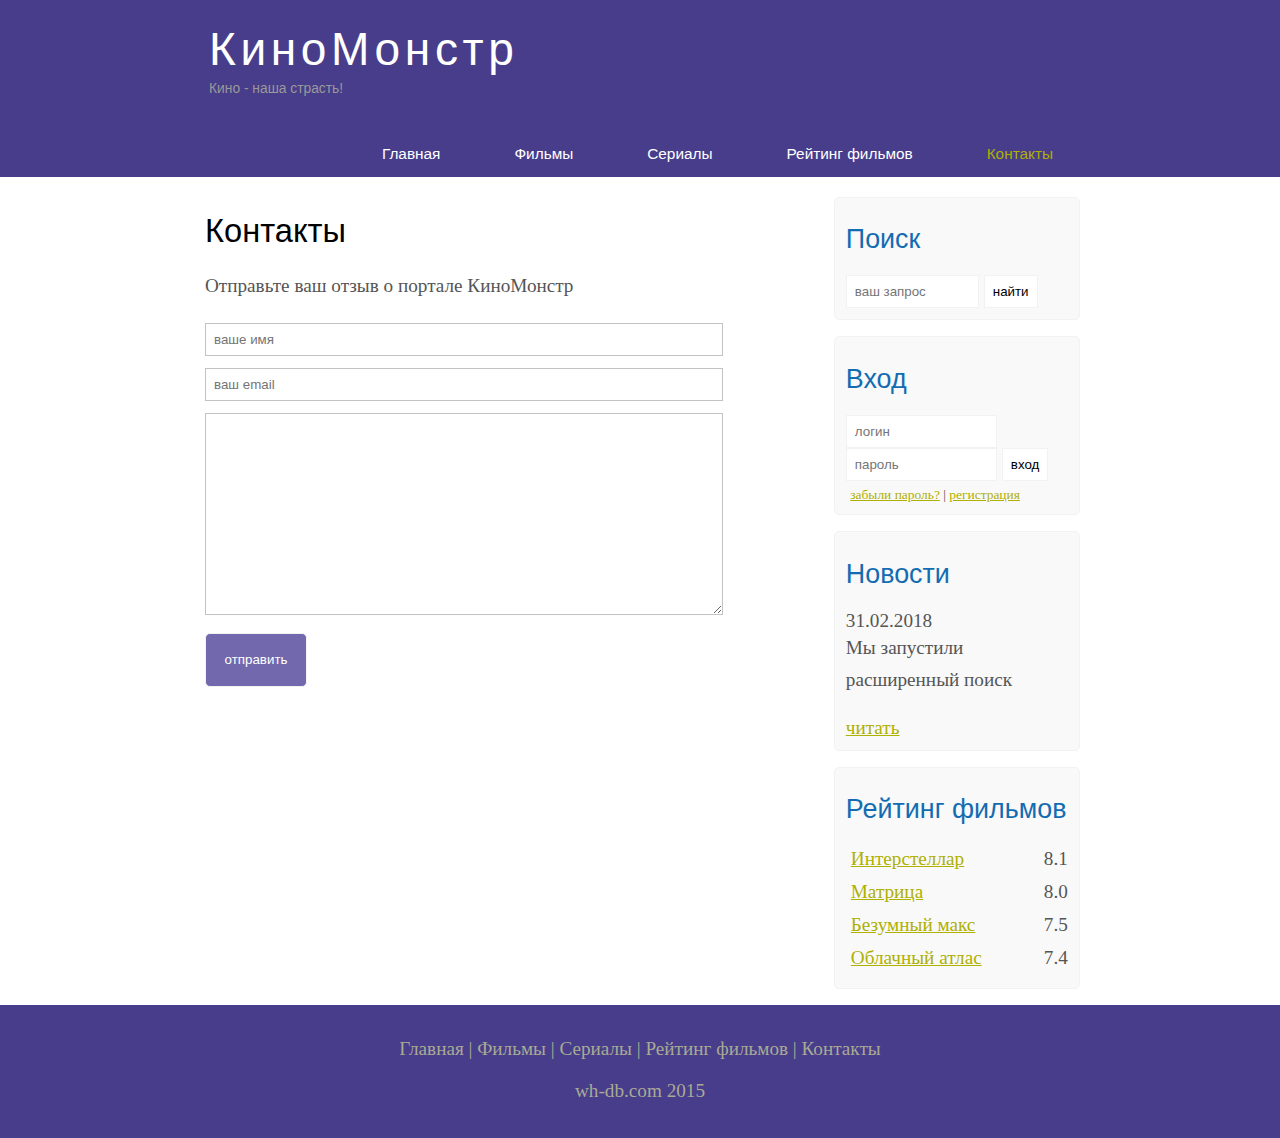
==== contact.html @ a1d7bfc2 "add new project "kinomonster"" ====
<!DOCTYPE html>
<html lang="en">
<head>
	<meta charset="UTF-8">
	<title>Контакты</title>
	<meta name="description" content="Киномонстр - это портал о кино" />
	<meta name="keywords" content="фильмы, фильмы онлайн, hd" />
	<link rel="stylesheet" href="assets/css/style.css">
</head>
<body>

	<div class="main">
		
		<div class="header">
			<div class="logo">
				<div class="logo_text">
					<h1><a href="index.html">КиноМонстр</a></h1>
					<h2>Кино - наша страсть!</h2>
				</div>
			</div>
			
			<div class="menubar">
				
				<ul class="menu">
					<li><a href="index.html">Главная</a></li>	
					<li><a href="films.html">Фильмы</a></li>
					<li><a href="#">Сериалы</a></li>
					<li><a href="rating.html">Рейтинг фильмов</a></li>
					<li class="selected"><a href="contact.html">Контакты</a></li>
				</ul>

			</div>

		</div>

			
		<div class="site_content">
			
			<div class="sidebar_container">
				
				<div class="sidebar">
					<h2>Поиск</h2>
					<form method="post" action="#" id="search_form" >
						<input type="search" name="search_field" placeholder="ваш запрос" />
						<input type="submit" class="btn" value="найти" />
					</form>
				</div>

				<div class="sidebar">
					<h2>Вход</h2>
					<form method="post" action="#" id="login">
						
						<input type="text" name="login_field" placeholder="логин" />
						<input type="password" name="password_field" placeholder="пароль" />
						<input type="submit" class="btn" value="вход" />
						<div class="lables_passreg_text">
							<span><a href="#">забыли пароль?</a></span> | <span><a href="#">регистрация</a></span>
						</div>

					</form>
				</div>

				<div class="sidebar">
					<h2>Новости</h2>
					<span>31.02.2018</span>
					<p>Мы запустили расширенный поиск</p>
					<a href="#">читать</a>
				</div>

				<div class="sidebar">
					<h2>Рейтинг фильмов</h2>
					<ul>
						<li><a href="show.html">Интерстеллар</a><span class="rating_sidebar">8.1</span></li>
						<li><a href="#">Матрица</a><span class="rating_sidebar">8.0</span></li>
						<li><a href="#">Безумный макс</a><span class="rating_sidebar">7.5</span></li>
						<li><a href="#">Облачный атлас</a><span class="rating_sidebar">7.4</span></li>
					</ul>
				</div>

			</div>

			<div class="content">
				
				<h1>Контакты</h1>
				<p>Отправьте ваш отзыв о портале КиноМонстр</p>
	
				<div class="send send_contact">	
					<form method="post" action="#" id="contact">
						<input type="text" name="review_name" placeholder="ваше имя">
						<input type="text" name="review_email" placeholder="ваш email">
						<textarea name="review_text"></textarea>
						<input class="btn" type="submit" value="отправить">
					</form>
				</div>


			

			</div>

		</div>





	<div class="footer">
		<p>
			<a href="index.html">Главная</a> |
			<a href="films.html">Фильмы</a> | 
			<a href="#">Сериалы</a> |
			<a href="rating.html">Рейтинг фильмов</a> |
			<a href="contact.html">Контакты</a>
		</p>
		<p>wh-db.com 2015</p>
	</div>

	</div>
	
</body>
</html>
---- assets/css/style.css ----
* {
  margin: 0;
  padding: 0;
}

body {
  font-size: 1.2em;
  background-color: #fff;
  color: #555;
}

p {
  padding: 0 0 20px 0;
  line-height: 1.7em;
}

input[type="text"], input[type="password"], input[type="search"] {
  color: #5d5d5d;
  width: 60%;
  padding: 8px;
} 

input, textarea {
  outline: none;
  border: none;
  border: solid 1px #f2f2f2;
}

h1, h2 {
  font: normal 170% 'century gothic', arial;
  margin: 0 0 15px 0;
  padding: 15px 0 5px 0;
  color: #000;
}

h2 {
  font-size: 140%;
}

a, a:hover {
  outline: none;
  text-decoration: underline;
  color: #aeb002;
}

ul {
  margin: 2px 0 22px 17px;
}

ul li {
  margin: 0 0 6px 0;
  padding: 0 0 4px 5px;
  line-height: 1.5em;
}


.header {
  background-color: darkslateblue;
  height: 177px;
  font-size: 0.8em;
  margin-left: 0px;
  margin-right: 0px;
  min-width: 900px;
}

.main, .logo, .menubar, .site_content, .footer {
  margin-left: auto;
  margin-right: auto;
}

.logo {
  width: 880px;
  padding-bottom: 40px;
}

.logo h1, .logo h2 {
  font: normal 300% 'century gothic', arial, sans-serif;
  margin: 0 0 0 9px;
}

.logo_text h1, .logo_text h1 a, .logo_text h1 a:hover {
  padding: 22px 0 0 0;
  color: #fff;
  letter-spacing: 0.1em;
  text-decoration: none;
}

.logo_text h2 {
  font-size: 0.9em;
  padding: 4px 0 0 0;
  color: #999;
}

.menubar {
  width: 900px;
  height: 46px;
}

ul.menu {
  float: right;
}

ul.menu li {
  float: left;
  padding: 0 0 0 9px;
  list-style: none;
  margin: 1px 2px 0 0;
}

ul.menu li a {
  font: normal 100% 'trebuchet ms', sans-serif;
  display: block;
  height: 20px;
  padding: 6px 35px 5px 28px;
  color: #fff;
  text-decoration: none;
}

ul.menu li.selected a {
  color: #aeb002;
}

ul.menu li a:hover {
  color: #e4ec04;
}

hr {
  border: solid 1px #f3f3f3;
}

.site_content {
  width: 880px;
  overflow:hidden;
  margin: 20px auto 0 auto;
  background-color: white;
}

.sidebar_container {
  float: right;;
  width: 224px;
}

.sidebar {
  float: right;
  width: 222px;
  padding: 5%;
  margin: 0 0 16px 0;
  border: solid 1px #f2f2f2;
  border-radius: 5px;
  background-color: #f9f9f9;
}

.btn {
  padding: 8px;
  background-color: white;
  cursor:pointer;
}

.sidebar h2 {
  color: #136cb2;
}

.lables_passreg_text {
  font-size: 0.7em;
  margin-top: 3%;
  margin-left: 2%;
}

.sidebar ul {
  margin: 0;
}

.sidebar ul li {
  list-style-type: none;
  margin: 0 0 0 0;
}

.sidebar .rating_sidebar {
  float: right;
}


.content {
  text-align: left;
  width: 620px;
  padding: 0 0 0 5px;
  float: left;
}

.content a {
  text-decoration: none;
}

.films_block {
  margin-bottom: 5%;
}

.films_block img {
  border-radius: 5px;
  border: solid 5px #dad7d5;
  width: 22%;
} 

.posts .posts_content {
  font-size: 0.8em;
}


/* Страница просмотра фильма */

.info_film_page {
  margin-top: 2%;
  margin-bottom: 4%;
}

.info_film_page .label {
  font-size: 1.2em;
}

.info_film_page .value {
  font-size: 1em;
  color: #49945A;
  margin-right: 3%;
}

.descriptions_film {
  margin-bottom: 15%;
}

.descriptions_film img{
  float:left;
  margin-right: 2%;
  border-radius: 5px;
  border: solid 5px #dad7d5;
}

.reviews {
  margin-bottom: 4%;
  font-size: 0.9em;
}

.reviews .review_name {
  background-color: #7268AD;
  color: white;
  padding: 1%;
  border-top-left-radius: 5px;
  border-top-right-radius: 5px;
}

.reviews .review_text {
  padding-top: 2%;
  padding-bottom: 2%; 
  padding-left: 2%;
}

.send {
  margin-bottom: 4%;
}

.send input[type="text"], textarea {
  border: solid 1px #C3C3C3;
  margin-bottom: 2%;
}

.send input[type="text"]{
  width: 98%;
}

.send textarea {
  width: 624px;
  height: 200px;
}

.send input[type="submit"]{
  background-color: #7268AD;
  padding: 3%;
  color: white;
  border-radius: 5px;
}

.send_contact input[type="text"] {
  width: 500px;
}

.send_contact textarea {
  width: 516px;
}

.info_film {
	margin-bottom: 5%;
	background-color: #f9f9f9;
	padding-bottom: 5%;
	height: 270px;
}

.info_film img {
	float: left;
	margin-right: 2%;
	border-radius: 5px;
	border: solid 5px #dad7d5;
	width: 25%;
}

.button {
	background-color: #7268ad;
	padding: 2%;
	color: white;
	border-radius: 5px;
	float: right;
	margin-top: 5%;
	clear: both;
	font-size: 0.8em;
}

.buttom a {
	color: white;
}

table {
	width: 100%;
	border: solid 1px #f4f4f4;
}

td {
	padding: 2%;
	border: solid 1px #f4f4f4;
}

td img{
	width: 60px;
	vertical-align: middle;
}

.center {
	text-align: center;
}

.rating {
	font-weight: bold;
}




.footer {
  width: 100%;
  height: 100px;
  padding: 28px 0 5px 0;
  text-align: center;
  background-color: darkslateblue;
  color: #a8aa94;
  margin-left: 0px;
  margin-right: 0px;
  min-width: 900px;
}

.footer a {
  color: #a8aa94;
  text-decoration: none;
}

.footer a:hover {
  color: #fff;
  text-decoration: none;
}

.footer p {
  padding: 0 0 10px 0;
}
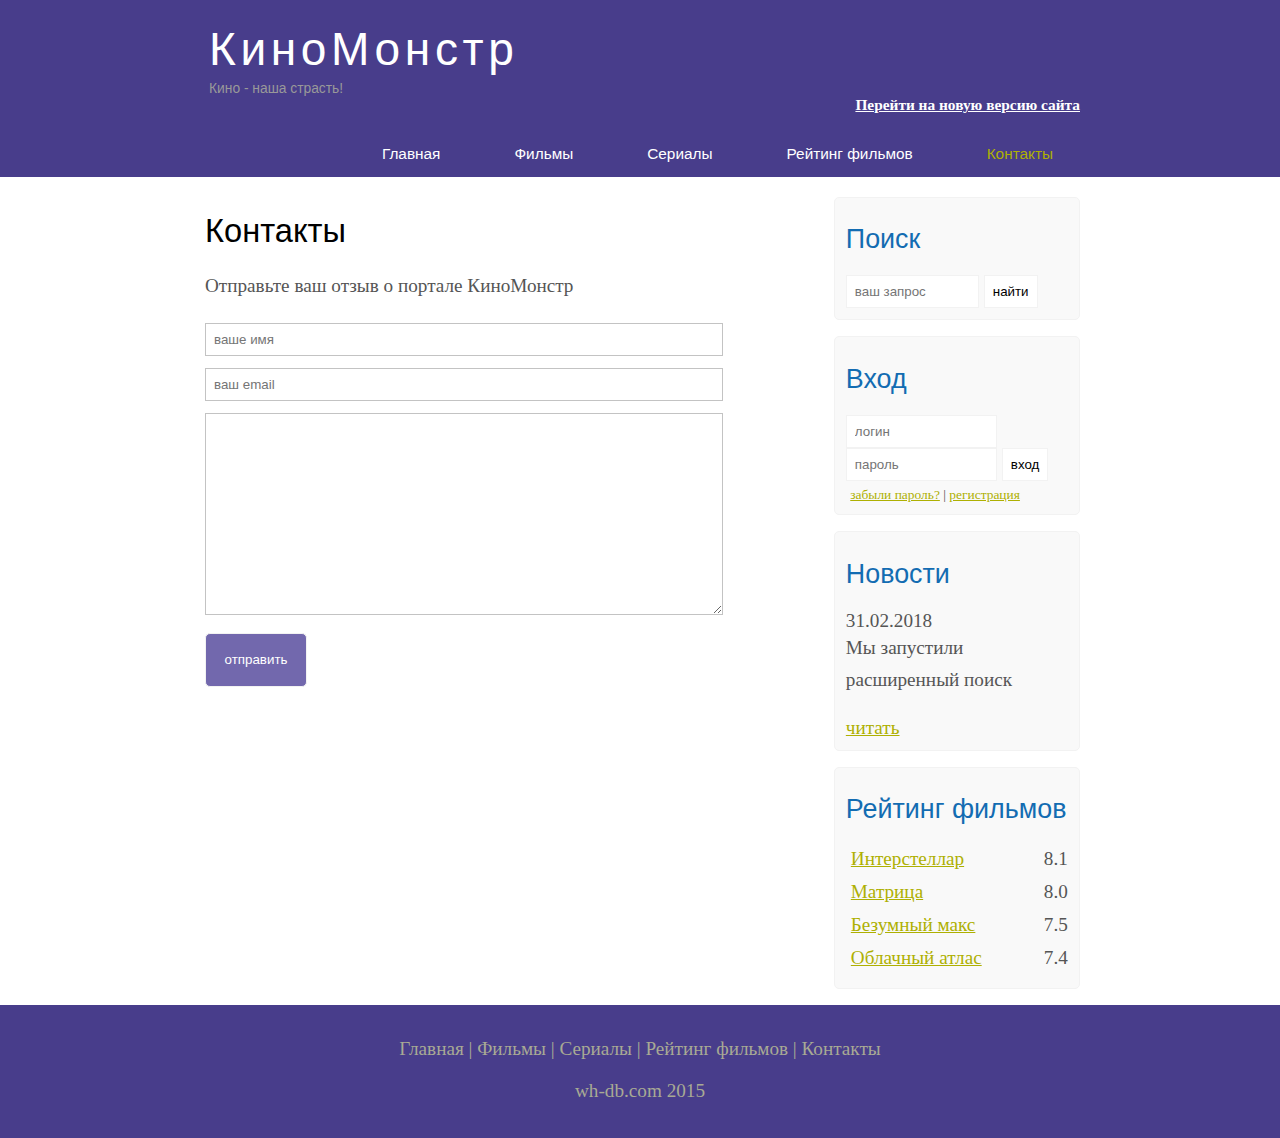
==== commit a6cd8a12: "test push" ====
--- a/contact.html
+++ b/contact.html
@@ -1,7 +1,8 @@
 <!DOCTYPE html>
-<html lang="en">
+<html lang="ru">
 <head>
 	<meta charset="UTF-8">
+	<meta name="viewport" content="width=device-width, install-scale=1.0">
 	<title>Контакты</title>
 	<meta name="description" content="Киномонстр - это портал о кино" />
 	<meta name="keywords" content="фильмы, фильмы онлайн, hd" />
@@ -14,15 +15,17 @@
 		<div class="header">
 			<div class="logo">
 				<div class="logo_text">
-					<h1><a href="index.html">КиноМонстр</a></h1>
+					<h1><a href="/kinomonster">КиноМонстр</a></h1>
 					<h2>Кино - наша страсть!</h2>
 				</div>
+				<div class="logo-link">
+					<h4><a href="https://daosima.github.io/kinomonster_bootstrap/index.html" class="logo_link">Перейти на новую версию сайта</a></h4></div>
 			</div>
 			
 			<div class="menubar">
 				
 				<ul class="menu">
-					<li><a href="index.html">Главная</a></li>	
+					<li><a href="/kinomonster">Главная</a></li>	
 					<li><a href="films.html">Фильмы</a></li>
 					<li><a href="#">Сериалы</a></li>
 					<li><a href="rating.html">Рейтинг фильмов</a></li>
@@ -106,7 +109,7 @@
 
 	<div class="footer">
 		<p>
-			<a href="index.html">Главная</a> |
+			<a href="/kinomonster">Главная</a> |
 			<a href="films.html">Фильмы</a> | 
 			<a href="#">Сериалы</a> |
 			<a href="rating.html">Рейтинг фильмов</a> |
--- a/assets/css/style.css
+++ b/assets/css/style.css
@@ -66,6 +66,12 @@
 .main, .logo, .menubar, .site_content, .footer {
   margin-left: auto;
   margin-right: auto;
+}
+
+.logo-link a {
+  float: right;
+  color: white;
+  
 }
 
 .logo {
@@ -338,9 +344,6 @@
 .rating {
 	font-weight: bold;
 }
-
-
-
 
 .footer {
   width: 100%;
@@ -366,4 +369,155 @@
 
 .footer p {
   padding: 0 0 10px 0;
-}+}
+
+
+/* CSS Mobile */
+
+@media only screen
+and (min-device-width : 320px)
+and (max-device-width : 568px) {
+
+  .header {
+    background-color: #257965;
+    min-width: 100%;
+    height: 20%;
+    text-align: center;
+  }
+
+  .logo {
+    width: 100%;
+  }
+
+  .site_content {
+    width: 100%;
+  }
+
+  .menubar {
+    width: 100%;
+    height: 100%;
+  }
+
+  .content {
+    width: 100%;
+    text-align: center;
+  }
+
+  .site_content { 
+    width: 100%;
+    text-align: center;
+  }
+  
+  .sidebar_container {
+    display: none;
+  }
+
+  .footer {
+    display: none;
+  }
+
+  ul.menu {
+    float: none;
+  }
+
+  ul.menu li {
+    margin: 0;
+    padding: 0;
+    float: none;
+  }
+
+  .logo h1 {
+    font: normal 235% 'century gothic', arial, sans-serif;
+  }
+
+  .logo h2 {
+    font: normal 100% 'century gothic', arial, sans-serif;
+    color:white;
+  }
+
+  .content h1, h2 {
+    font: normal 110% 'century gothic', arial;
+  }
+
+  .films_block img {
+    width: 43%;
+  }
+
+  .posts_content p {
+    line-height: 1.5em;
+    padding: 3%;
+    text-align: left;
+  }
+
+  .posts p {
+    font-size: 120%;
+  }
+
+  /* fimls page */
+  .info_film {
+    float:none;
+    height: 100%;
+  }
+
+  .info_film img {
+    width: 90%;
+    margin-bottom: 5%;
+  }
+
+  .button {
+    float: none;
+  }
+
+  /* rating page */
+  table {
+    display: block;
+  }
+
+  th {
+    font-size: 75%;
+  }
+
+  td {
+    padding: 0;
+    margin: 0;
+    font-size: 95%;
+    text-align: left;
+  }
+
+  /* show page */
+  iframe {
+    width: 88%;
+    height: 100%;
+  }
+
+  .descriptions_film {
+    width: 90%;
+    text-align: left;
+    margin-left: 2%;
+  }
+  
+  .descriptions_film img {
+    float: none;
+    width: 73%;
+    display: block;
+    margin: 0;
+    padding: 0;
+    margin-left: 11%;
+    margin-bottom: 7%;
+  }
+
+  .reviews {
+    text-align: left;
+    width: 96%;
+  }
+
+  .send input[type="text"] {
+    width: 80%;
+  }
+
+  .send textarea {
+    width: 85%;
+  }
+
+}
+
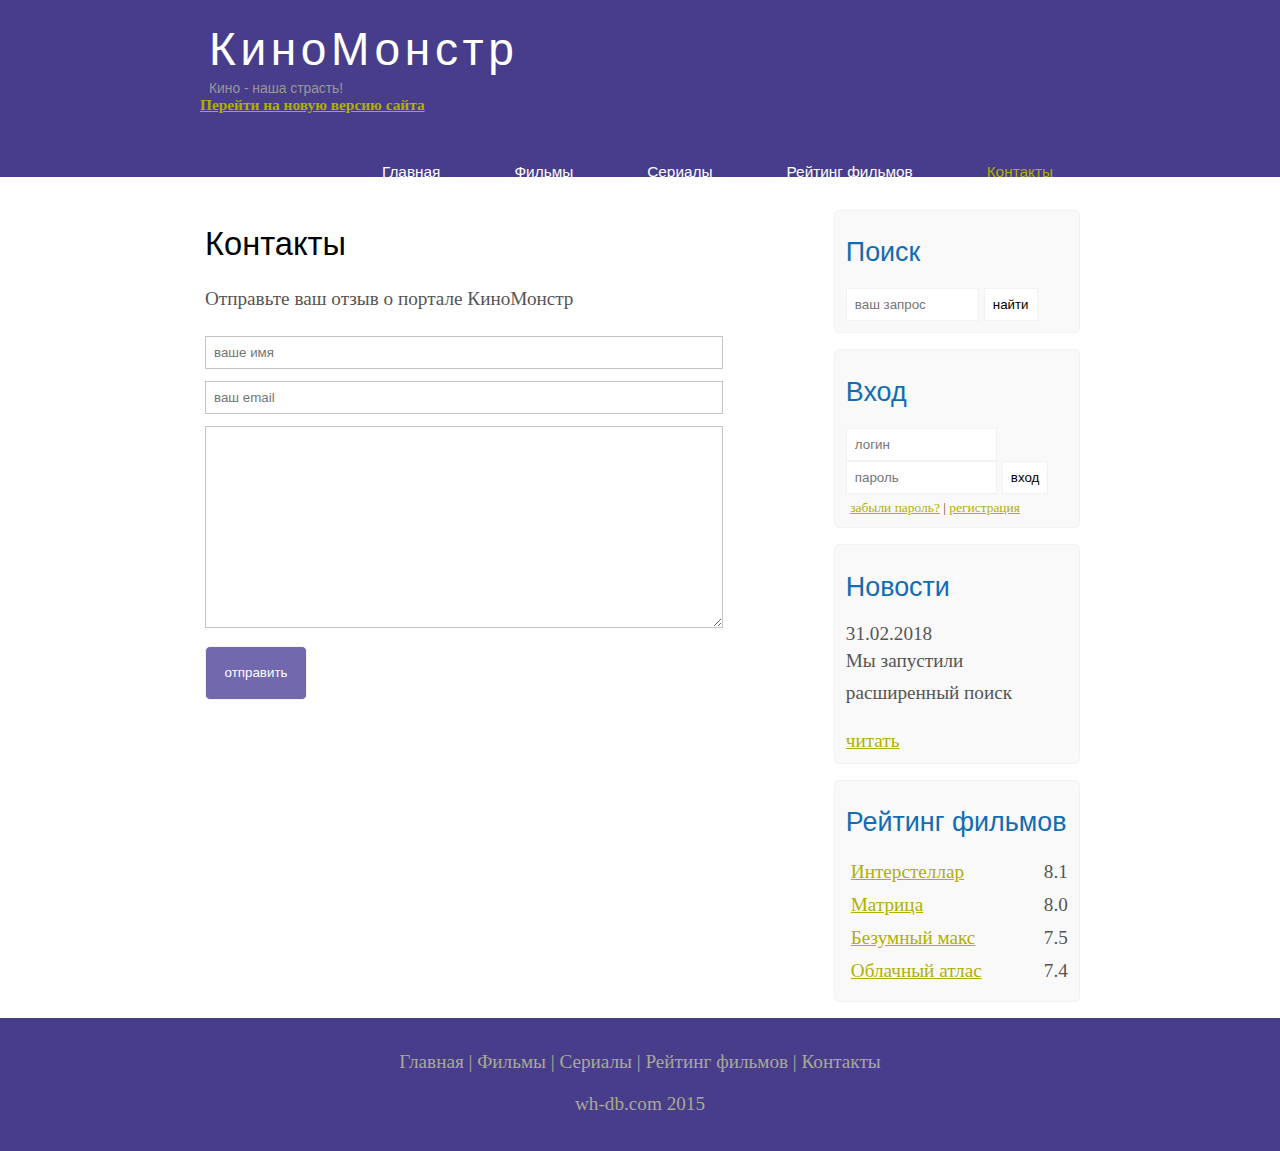
==== commit 483c3938: "add links to last vertion site" ====
--- a/contact.html
+++ b/contact.html
@@ -18,8 +18,8 @@
 					<h1><a href="/kinomonster">КиноМонстр</a></h1>
 					<h2>Кино - наша страсть!</h2>
 				</div>
-				<div class="logo-link">
-					<h4><a href="https://daosima.github.io/kinomonster_bootstrap/index.html" class="logo_link">Перейти на новую версию сайта</a></h4></div>
+				<div class="logo_text">
+					<h4><a href="https://daosima.github.io/kinomonster_bootstrap/index.html" class="logo_text">Перейти на новую версию сайта</a></h4></div>
 			</div>
 			
 			<div class="menubar">
--- a/assets/css/style.css
+++ b/assets/css/style.css
@@ -66,12 +66,6 @@
 .main, .logo, .menubar, .site_content, .footer {
   margin-left: auto;
   margin-right: auto;
-}
-
-.logo-link a {
-  float: right;
-  color: white;
-  
 }
 
 .logo {
